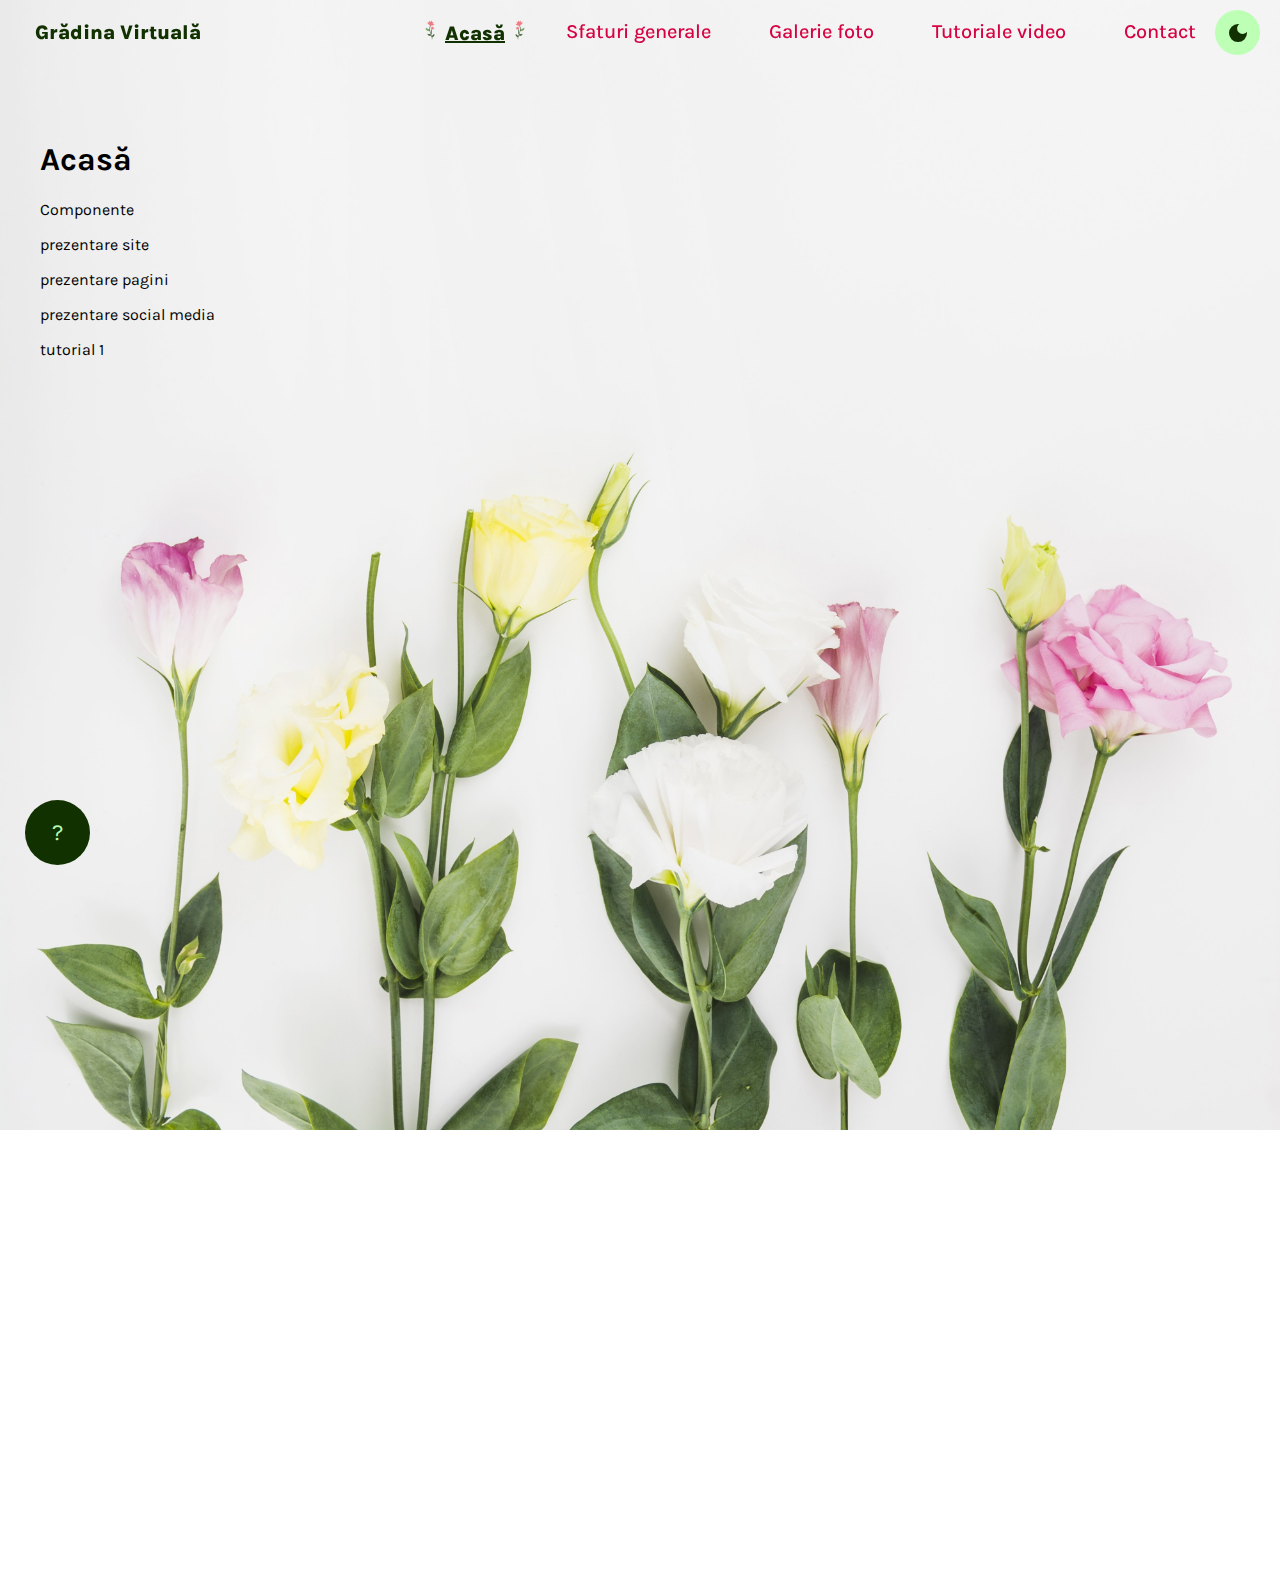
==== index.html @ 1ce75747 "rename index" ====
<!DOCTYPE html>
<html>
<head class="main">
  <meta charset="utf-8">
  <meta name="viewport" content="width=device-width, initial-scale=1.0">
  <link rel="shortcut icon" type="image/x-icon" href="https://cdn-icons-png.freepik.com/512/628/628283.png" />
  <link href="https://fonts.googleapis.com/css2?family=Karla:ital,wght@0,200..800;1,200..800&display=swap" rel="stylesheet">
  <link rel="stylesheet" href="6_style.css">
  <script type="text/javascript" src="9_darkmode.js" defer></script>
  <title>Grădina Virtuală</title>
</head>
<body>
 
<header class="header">
  <div class="navbar">
      <div class="logo">Grădina Virtuală</div>

      <ul class="links">
          <li class="link-item">
            <img src="./poze_site/navbar/floare_stanga.png" class="floare-stanga">
            <a class="active" href="index.html">Acasă</a>
            <img src="./poze_site/navbar/floare_dreapta.png" class="floare-dreapta">
          </li>
          
          <li class="link-item">
            <img src="./poze_site/navbar/frunza_stanga.png" class="frunza-stanga">
            <a href="2_sfaturi.html">Sfaturi generale</a>
            <img src="./poze_site/navbar/frunza_dreapta.png" class="frunza-dreapta">
          </li>
          <li class="link-item">
            <img src="./poze_site/navbar/frunza_stanga.png" class="frunza-stanga">
            <a href="3_galerie.html">Galerie foto</a>
            <img src="./poze_site/navbar/frunza_dreapta.png" class="frunza-dreapta">
          </li>
          <li class="link-item">
            <img src="./poze_site/navbar/frunza_stanga.png" class="frunza-stanga">
            <a href="4_tutoriale.html">Tutoriale video</a>
            <img src="./poze_site/navbar/frunza_dreapta.png" class="frunza-dreapta">
          </li>
          <li class="link-item">
            <img src="./poze_site/navbar/frunza_stanga.png" class="frunza-stanga">
            <a href="5_contact.html">Contact</a>
            <img src="./poze_site/navbar/frunza_dreapta.png" class="frunza-dreapta">
          </li>
      </ul>
      <button id="theme-switch">
        <svg xmlns="http://www.w3.org/2000/svg" height="24px" viewBox="0 -960 960 960" width="24px" fill="#123100"><path d="M480-120q-150 0-255-105T120-480q0-150 105-255t255-105q14 0 27.5 1t26.5 3q-41 29-65.5 75.5T444-660q0 90 63 153t153 63q55 0 101-24.5t75-65.5q2 13 3 26.5t1 27.5q0 150-105 255T480-120Z"/></svg>
        <svg xmlns="http://www.w3.org/2000/svg" height="24px" viewBox="0 -960 960 960" width="24px" fill="#bbffb4fa"><path d="M480-280q-83 0-141.5-58.5T280-480q0-83 58.5-141.5T480-680q83 0 141.5 58.5T680-480q0 83-58.5 141.5T480-280ZM200-440H40v-80h160v80Zm720 0H760v-80h160v80ZM440-760v-160h80v160h-80Zm0 720v-160h80v160h-80ZM256-650l-101-97 57-59 96 100-52 56Zm492 496-97-101 53-55 101 97-57 59Zm-98-550 97-101 59 57-100 96-56-52ZM154-212l101-97 55 53-97 101-59-57Z"/></svg>
      </button>

    </div>
</header>

<main class="main">



<div class="floating-button"><a href="5_contact.html">?</a></div>
<div class="content">
  <h1>Acasă</h1>
  <p>Componente</p>
  <p>prezentare site</p>
  <p>prezentare pagini</p>
  <p>prezentare social media</p>
  <p><a href="https://www.youtube.com/watch?v=MYFgtnKMDp4&list=PLpwngcHZlPac0R1SCOLMRu6FBZTTuEyF2&ab_channel=CodingNepal">tutorial 1</a></p>
  </div>



<div id="floatButton">
    <asp:Button ID="SaveButton" runat="server" 
    onclick="SaveButton_Click" Text="Save" / >
</div>

<script>
    // Add active class to the current button (highlight it)
    var header = document.getElementById("header");
    var btns = header.getElementsByClassName("link-item");
    for (var i = 0; i < btns.length; i++) {
      btns[i].addEventListener("click", function() {
      var current = document.getElementsByClassName("active");
      current[0].className = current[0].className.replace(" active", "");
      this.className += " active";
      });
    }
</script>
    
</main>

<footer>

</footer>






</body>
</html>
---- 6_style.css ----
@keyframes fade-in
{
  0%{
      opacity: 0;
  }
  100%{
      opacity: 1;
  }
}
/*GENERAL---------------------------------------------------------------------------------------------------------------*/
:root
{
  --background-color: #bbffb4fa;
  --logo-color:#123100;
  --navbar-inactive:#d50342;
  --navbar-active:#123100;
  --text-color:black;
  --background-image: url('./poze_site/fundal/fundal_light.jpg');
}

.darkmode
{
  --background-color: #131f11f8;
  --logo-color:#bbffb4fa;
  --navbar-inactive:#f87ea3;
  --navbar-active:rgb(130, 196, 136);
  --text-color:rgb(255, 255, 255);
  --background-image: url('./poze_site/fundal/fundal_dark.jpg');

}

#theme-switch
{
  height:45px;
  width:45px;
  padding: 0;
  border-radius: 50%;
  border: none;
  background-color: var( --background-color);
  display: flex;
  justify-content: center;
  align-items: center;
  position:fixed;
  top:10px;
  right:20px;
}

#theme-switch svg
{
  fill: var(--logo-color);
}
  
#theme-switch svg:last-child
{
  display: none;
}
  
.darkmode #theme-switch svg:first-child
{
  display: none;
}

.darkmode #theme-switch svg:last-child
{
  display: block;
}

body 
{
  margin:0;
  font-family: 'Karla', sans-serif;
  padding: 0;
  background-image: var(--background-image); 
  background-size: cover; 
  background-repeat: no-repeat; 
  background-attachment: fixed; 
  background-position: center; 
}

.main
{
  padding:50px;
  margin-top:50px;
  height:1500px;
  padding: 10px 20px;

}

.content
{
  padding: 10px 20px;
  border-radius: 30px;
  margin-top: 50px;
  color:var(--text-color);
}


a 
{
    color: inherit;
    text-decoration: none;
}

.floating-button
{
  position: fixed;
  bottom:0;
  left:0;
  width: 65px;
  height: 65px;
  margin: 35px 25px;
  background: var(--logo-color);
  border-radius:50%;
  color: var(  --background-color);
  line-height: 65px;
  text-align: center;
  font-size:23px;
  z-index:100;
  cursor:pointer;
}
/*------------------------------------------------------------------------------------------------------------------*/

/*NAVBAR-----------------------------------------------------------------------------------------------------------*/
.header
{
  position: sticky;
  overflow: hidden;
}

.navbar
{
  border-radius: 10px;
  position: fixed;
  width:100%;
  overflow: hidden;
  padding-top: none;
  margin-top: none;
  display: flex;
  align-items: center;

  justify-content: space-between;
  font-size: 20px;

}

.leaf-icon 
{
  height: 17px; 
  width: auto;
  margin-right: 12px;
  margin-left: 12px;
}

.frunza-stanga
{
  height: 17px; 
  width: auto;
  margin-left: 7px;
  opacity: 0;
  transform: scale(0.5);
  transition: opacity 0.3s ease, transform 0.3s ease;
}

.frunza-dreapta
{
    height: 17px; 
    width: auto;
    margin-right: 7px;
    opacity: 0;
    transform: scale(0.5);
    transition: opacity 0.3s ease, transform 0.3s ease;
}

.flori-logo
{
  height: 5px; 
  width: 5px;
  margin-left: 3px;
  scale:(0.5);
}
      
.logo
{
  font-size: 20px;
  font-weight: 1000;
  color: var(--logo-color);
  padding-left: 35px;
}

.floare-stanga
{
  height: 20px; 
  width: auto;
  margin-left: 7px;
}
    
.floare-dreapta
{
  height: 20px; 
  width: auto;
  margin-right: 7px;
}

.links
{

  font-size: 20px;
  list-style: none;
  display: flex;
  color: var(--navbar-inactive);
  padding-right: 55px;
}


.link-item
{
 
  border: none;
  outline: none;
  cursor: pointer;
  font-weight: 500;
  transition: color 2s, text-decoration 2s;
}

.link-item:hover
{
  
  color: var(--navbar-active);
  text-decoration: underline;
}


.link-item:hover  .frunza-stanga 
{
  opacity: 1;
  transform: scale(1);
}

.link-item:hover  .frunza-dreapta 
{
  opacity: 1;
  transform: scale(1);
  font-weight: 900;
}

.active 
{
  font-weight: 900;
  color: var(--navbar-active);
  text-decoration: underline;
}

/*------------------------------------------------------------------------------------------------------------------*/

/*SEARCHBAR---------------------------------------------------------------------------------------------------------*/
.searchbar
{
  margin: 50px auto 0;
  height: 30px;
  width: 75%;
  margin-left: auto;
  margin-right: auto;
  cursor: pointer;
  padding: 10px 20px;
  background: #feffff;
  border-radius: 30px;
  align-items: center;
  box-shadow: 0 10px 25px rgba(0,0,0,0.1);
  margin-top: 50px;
  margin-bottom: none;
}

.searchbar:hover input
{
  width:400px;
}

.searchbar input
{
  width:0;
  outline: none;
  border: none;
  font-weight: 500;
  transition: 0.8s;
  background: transparent;
}

.searchbar a .fas
{
  color: #1daff1;
  font-size:10px;
}

/*------------------------------------------------------------------------------------------------------------------*/


/*CONTAINERE PT CAUTARE---------------------------------------------------------------------------------------------*/
#root{
  width:100%;
  display: grid;
  grid-template-columns: repeat(5,1fr);
  grid-gap:20px;
}

.box 
{
  margin: 10px;
  display: flex;
  flex-direction: column;
  align-items: center;
  justify-content: space-between;
  border: 1px solid #333;
  border-radius: 20px;
  padding: 10px;
}

.img-box 
{
  width: 100%;
  height: 176px;
  display: flex;
  align-items: center;
  justify-content: center;
}

.images 
{
  box-shadow: var(--logo-color);
  max-height: 90%;
  max-width: 90%;
  object-fit: cover;
  object-position: center;
  border-radius: 10%;
}

.bottom 
{
  color: var(--text-color);
  margin-top: 20px;
  width: 100%;
  text-align: center;
  display: flex;
  flex-direction: column;
  align-items: center;
  justify-content: space-between;
  height: 110px;
}

h2 
{
  font-size: 20px;
  color: orangered;
}
/*-----------------------------------------------------------------------------------------------------------------*/

/*BUTOANE POP UP---------------------------------------------------------------------------------------------------*/
.button_pop_up {
  align-self: center;
  background-color: var(  --background-color);
  background-image: none;
  background-position: 0 90%;
  font-family: 'Karla', sans-serif;
  background-size: 4px 3px;
  border-radius: 15px 225px 255px 15px 15px 255px 225px 15px;
  border-style: solid;
  border-width: 2px;
  box-shadow: var(--logo-color);
  box-sizing: border-box;
  color: #41403e;
  cursor: pointer;
  display: inline-block;
  font-family: Neucha, sans-serif;
  font-size: 1rem;
  line-height: 23px;
  outline: none;
  padding: .75rem;
  text-decoration: none;
  transition: all 235ms ease-in-out;
  border-bottom-left-radius: 15px 255px;
  border-bottom-right-radius: 225px 15px;
  border-top-left-radius: 255px 15px;
  border-top-right-radius: 15px 225px;
  user-select: none;
  -webkit-user-select: none;
  touch-action: manipulation;
}

.button_pop_up:hover {
  box-shadow: var(--logo-color);
  transform: translate3d(0, 2px, 0);
}

.button_pop_up:focus {
  box-shadow: var(--logo-color);
}

.popip-container
{
  position: fixed; /* Fixează containerul în raport cu fereastra */
  top: 50%; /* Poziționează pe verticală la mijloc */
  left: 50%; /* Poziționează pe orizontală la mijloc */
  transform: translate(-50%, -50%); 

  width: 100%;
  height: 100%;
  background: seagreen;
  display: flex;
  justify-content: center;
  align-items: center;
  opacity: 0;
  pointer-events: none;
}



.popup-container.active
{
  opacity: 1;
  pointer-events: auto;
  transition: .4s ease;


}

.popup-container .popup-box
{
  width: 500px;
  background: white;
  border-radius: 0 0 10px rgba(0,0,0,.1);
  padding: 30px;
  transform: scale(0);
  max-width: 90%; /* Adaptează dimensiunea pentru ecrane mici */
  box-shadow: 0px 4px 6px rgba(0, 0, 0, 0.2); /* Umbră pentru efect */
  transform: scale(0); /* Inițial, este invizibil */
  transition: transform 0.4s ease, opacity 0.4s ease; /* Animație pentru apariție */
}

.popup-container.active .popup-box
{
  transform: scale(1);
  transition: .4s ease;
  transition-delay: .25s;
}
.popup-box h1
{
  color: #333;
  line-height: 1;
  padding: 30px;
}

p.popup-box p
{
  color: #333;
  margin: 12px 0 20px;
}

.popup-box .close-btn
{
  align-self: center;
  background-color: var(  --background-color);
  background-image: none;
  background-position: 0 90%;
  font-family: 'Karla', sans-serif;
  background-size: 4px 3px;
  border-radius: 15px 225px 255px 15px 15px 255px 225px 15px;
  border-style: solid;
  border-width: 2px;
  box-shadow: var(--logo-color);
  box-sizing: border-box;
  color: #41403e;
  cursor: pointer;
  display: inline-block;
  font-family: Neucha, sans-serif;
  font-size: 1rem;
  line-height: 23px;
  outline: none;
  padding: .75rem;
  text-decoration: none;
  transition: all 235ms ease-in-out;
  border-bottom-left-radius: 15px 255px;
  border-bottom-right-radius: 225px 15px;
  border-top-left-radius: 255px 15px;
  border-top-right-radius: 15px 225px;
  user-select: none;
  -webkit-user-select: none;
  touch-action: manipulation;
}
/*-----------------------------------------------------------------------------------------------------------------*/







/*FORMULAR COTACT--------------------------------------------------------------------------------------------------------*/
.completare_formular {
  display: flex;
  flex-direction: column;
  align-items: center;
  justify-content: center;
  box-sizing: border-box;
  width: 420px;
  margin: 0 auto;
  border-radius: 10px;
  padding: 30px 40px;
  background: transparent;
  border: 2px solid var(--text-color);
  backdrop-filter: blur(20px);
  margin: 100px auto;
}

.completare_formular h1 {
  font-size: 36px;
  text-align: center;
  color: var(--text-color);
}

.completare_formular .input-box {
  display: flex;
  align-items: center;
  height: 50px;
  width: 100%;
  margin: 30px 0;
  position: relative;
}


.input-box input {

  flex: 1; 
 width: 100%;
 height: 100%;
 background: transparent;
 border: none;
 outline: none;
 border: 2px solid var(--text-color);
 border-radius: 40px;
font-size: 16px;
color: var(--text-color);
padding: 20px 45px 20px 20px;
 
}

.input-box input::placeholder{
  color:var(--text-color);
}

.input-box i {
  position:absolute;
right: 20px;
  color: var(--text-color); 
  top: 50%;
  transform: translateY(-50%);
  font-size: 20px;

}

.completare_formular .btn
{
  width: 100%;
  height: 45px;
  background: var(--logo-color);
  border: none;
  border-radius: 40px;
  box-shadow: 0 0 10px rgba(0,0,0,0.1);
  cursor: pointer;
  font-size: 16px;
  color:var(--background-color);
  font-weight: 600;
}
/*------------------------------------------------------------------------------------------------------------------*/


/*CARUSEL IMAGINI---------------------------------------------------------------------------------------------------*/
.container_imagini{
  width: 100%;
  height: 90vh;
  display: flex;
  flex-direction: row;
  align-items: center;
  overflow: hidden;
}

.imgContainer{
  width: 100%;
  height: 600px;
  position: absolute;
  left: 0;
  display: flex;
  justify-content: center;
  align-items: center;
  transition: 1s;
}

.slide_div{
  display: flex;
  align-items: center;
  justify-content: center;
  margin: 0 30px 0 30px;
}

img{
  position: relative;
  height: 240px;
  width:  370px;
  transition: 0.7s;
  border-radius: 20px;
}

.button{
  position: absolute;
  height: 240px;
  width:  370px;
  transition: 0.7s;
  border-radius: 20px;
}


#slider1:target ~ .imgContainer #img1,
#slider1:target ~ .imgContainer #button1{
  height: 350px;
  width:  546px;
  background-color: transparent;
}

#slider2:target ~ .imgContainer #img2,
#slider2:target ~ .imgContainer #button2{
  height: 350px;
  width:  546px;
  background-color: transparent;
}

#slider3:target ~ .imgContainer #img3,
#slider3:target ~ .imgContainer #button3{
  height: 350px;
  width:  546px;
  background-color: transparent;
}

#slider4:target ~ .imgContainer #img4,
#slider4:target ~ .imgContainer #button4{
  height: 350px;
  width:  546px;
  background-color: transparent;
}

#slider5:target ~ .imgContainer #img5,
#slider5:target ~ .imgContainer #button5{
  height: 350px;
  width:  546px;
  background-color: transparent;
}

#slider6:target ~ .imgContainer #img6,
#slider6:target ~ .imgContainer #button6{
  height: 350px;
  width:  546px;
  background-color: transparent;
}

#slider7:target ~ .imgContainer #img7,
#slider7:target ~ .imgContainer #button7{
  height: 350px;
  width:  546px;
  background-color: transparent;
}


#slider1:target ~ .imgContainer{
  left: 60%;
}
#slider2:target ~ .imgContainer{
  left: 40%;
}
#slider3:target ~ .imgContainer{
  left: 20%;
}
#slider4:target ~ .imgContainer{
  left: 0%;
}
#slider5:target ~ .imgContainer{
  left: -20%;
}
#slider6:target ~ .imgContainer{
  left: -40%;
}
#slider7:target ~ .imgContainer{
  left: -60%;
}
/*------------------------------------------------------------------------------------------------------------------*/


.to-top {
  background: white;
  position: fixed;
  bottom: 16px;
  right:32px;
  width:50px;
  height:50px;
  border-radius: 50%;
  display: flex;
  align-items: center;
  justify-content: center;
  font-size:32px;
  color:#1f1f1f;
  text-decoration: none;
  opacity:0;
  pointer-events: none;
  transition: all .4s;
}

.to-top.active {
  bottom:32px;
  pointer-events: auto;
  opacity:1;
}


/*------------------------------------------------------------------------------------------------------------------*/

.show-popup
{


}
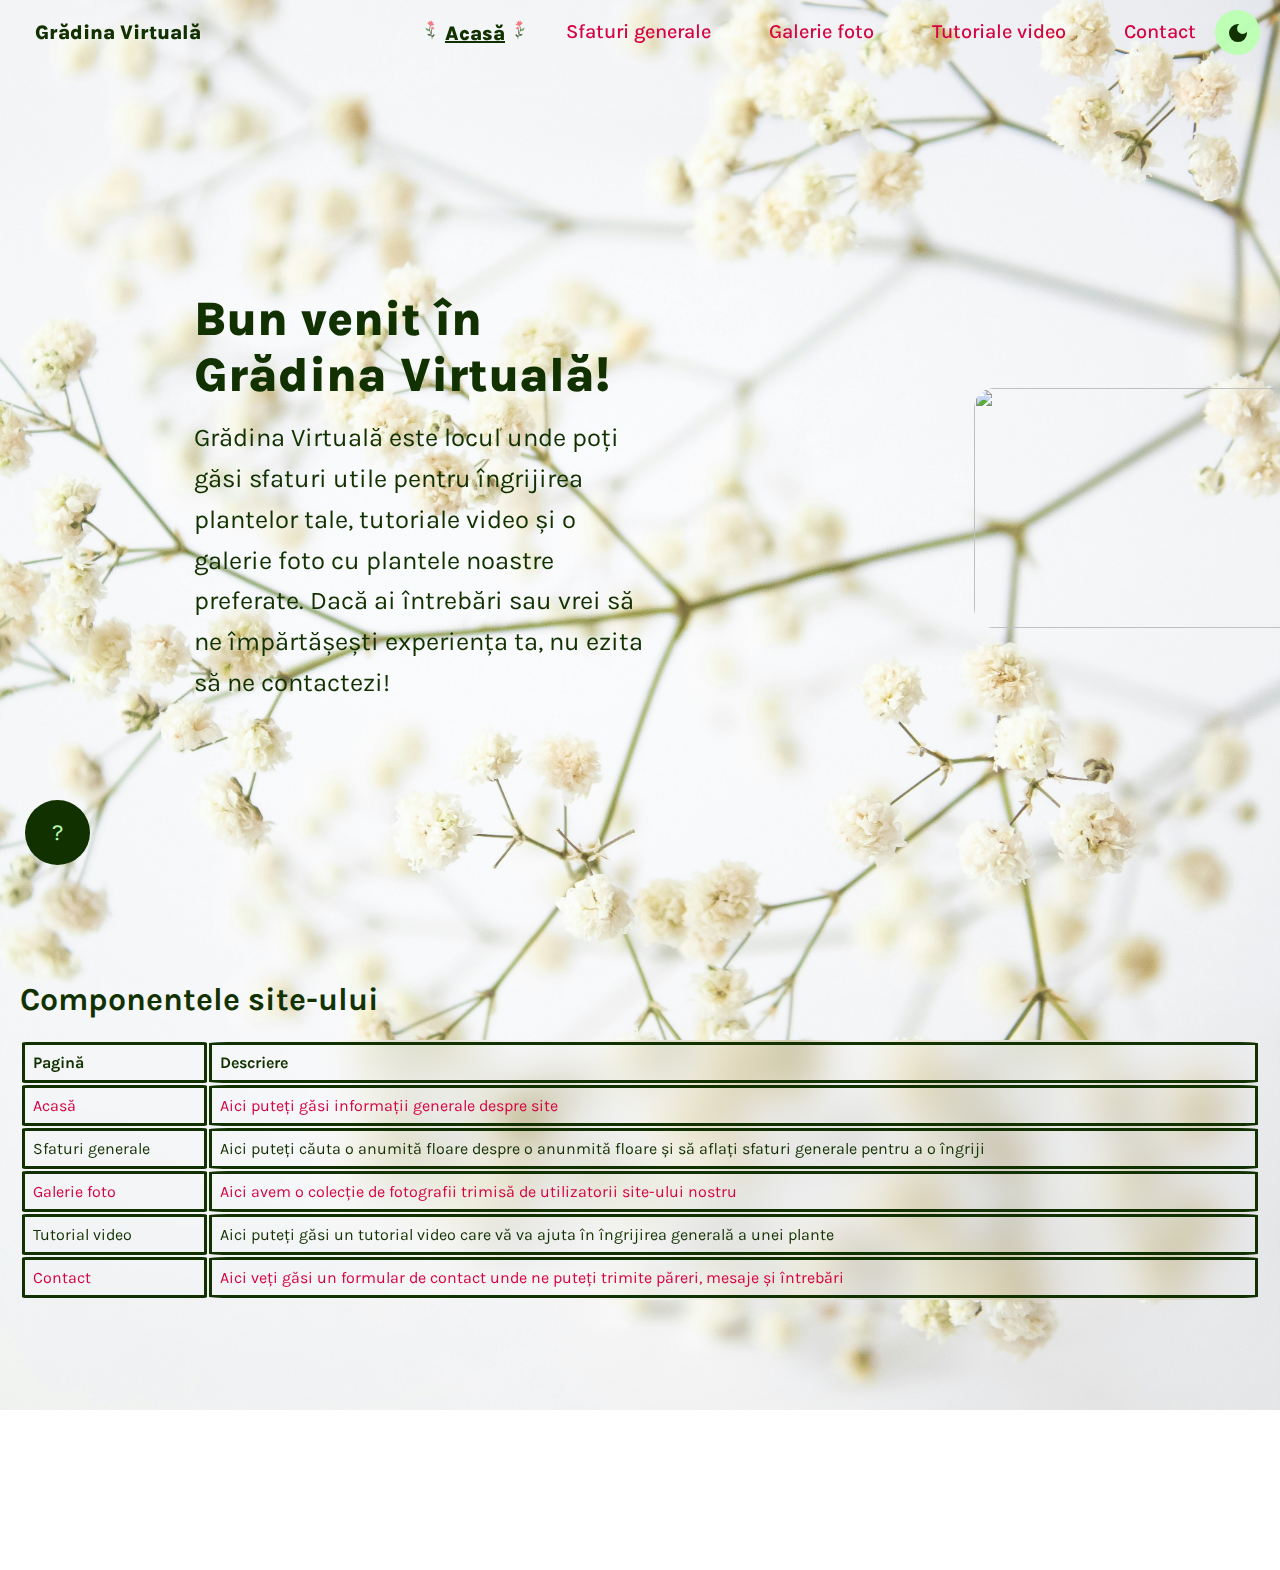
==== commit 5e65fb28: "28 nov" ====
--- a/index.html
+++ b/index.html
@@ -1,13 +1,25 @@
 <!DOCTYPE html>
 <html>
 <head class="main">
+   <!-- Google tag (gtag.js) -->
+   <script async src="https://www.googletagmanager.com/gtag/js?id=G-GM6H5P3G4J"></script>
+   <script>
+     window.dataLayer = window.dataLayer || [];
+     function gtag(){dataLayer.push(arguments);}
+     gtag('js', new Date());
+   
+     gtag('config', 'G-GM6H5P3G4J');
+   </script>
   <meta charset="utf-8">
   <meta name="viewport" content="width=device-width, initial-scale=1.0">
   <link rel="shortcut icon" type="image/x-icon" href="https://cdn-icons-png.freepik.com/512/628/628283.png" />
+  <link href="https://cdnjs.cloudflare.com/ajax/libs/font-awesome/6.5.0/css/all.min.css" rel="stylesheet">
+
   <link href="https://fonts.googleapis.com/css2?family=Karla:ital,wght@0,200..800;1,200..800&display=swap" rel="stylesheet">
   <link rel="stylesheet" href="6_style.css">
   <script type="text/javascript" src="9_darkmode.js" defer></script>
   <title>Grădina Virtuală</title>
+
 </head>
 <body>
  
@@ -54,18 +66,43 @@
 <main class="main">
 
 
+<section class="welcome">
+  <div class = "welcome-text">
+    <h1>Bun venit în Grădina Virtuală!</h1>
+    <p>Grădina Virtuală este locul unde poți găsi sfaturi utile pentru îngrijirea plantelor tale, tutoriale video și o galerie foto cu plantele noastre preferate. Dacă ai întrebări sau vrei să ne împărtășești experiența ta, nu ezita să ne contactezi!</p>
+  </div>
+  <div class="welcome-image">
+    <img src="./poze_site/homepage/welcome2.jpg">
+  </div>
+</section>
 
-<div class="floating-button"><a href="5_contact.html">?</a></div>
-<div class="content">
-  <h1>Acasă</h1>
-  <p>Componente</p>
-  <p>prezentare site</p>
-  <p>prezentare pagini</p>
-  <p>prezentare social media</p>
-  <p><a href="https://www.youtube.com/watch?v=MYFgtnKMDp4&list=PLpwngcHZlPac0R1SCOLMRu6FBZTTuEyF2&ab_channel=CodingNepal">tutorial 1</a></p>
-  </div>
-
-
+<h1> Componentele site-ului</h1>
+<table>
+  <tr>
+    <th>Pagină</th>
+    <th>Descriere</th>
+  </tr>
+  <tr>
+    <td>Acasă</td>
+    <td>Aici puteți găsi informații generale despre site</td>
+  </tr>
+  <tr>
+    <td>Sfaturi generale</td>
+    <td>Aici puteți căuta o anumită floare despre o anunmită floare și să aflați sfaturi generale pentru a o îngriji</td>
+  </tr>
+  <tr>
+    <td>Galerie foto</td>
+    <td>Aici avem o colecție de fotografii trimisă de utilizatorii site-ului nostru</td>
+  </tr>
+  <tr>
+    <td>Tutorial video</td>
+    <td>Aici puteți găsi un tutorial video care vă va ajuta în îngrijirea generală a unei plante</td>
+  </tr>
+  <tr>
+    <td>Contact</td>
+    <td>Aici veți găsi un formular de contact unde ne puteți trimite păreri, mesaje și întrebări</td>
+  </tr>
+</table>
 
 <div id="floatButton">
     <asp:Button ID="SaveButton" runat="server" 
@@ -84,7 +121,9 @@
       });
     }
 </script>
-    
+<a href="#" class="to-top"><i class="fa-solid fa-arrow-up-from-bracket"></i></a>
+<div class="floating-button"><a href="5_contact.html">?</a></div>
+<script src="11_up.js"></script>
 </main>
 
 <footer>
--- a/6_style.css
+++ b/6_style.css
@@ -14,7 +14,7 @@
   --logo-color:#123100;
   --navbar-inactive:#d50342;
   --navbar-active:#123100;
-  --text-color:black;
+  --text-color:#123100;
   --background-image: url('./poze_site/fundal/fundal_light.jpg');
 }
 
@@ -23,8 +23,8 @@
   --background-color: #131f11f8;
   --logo-color:#bbffb4fa;
   --navbar-inactive:#f87ea3;
-  --navbar-active:rgb(130, 196, 136);
-  --text-color:rgb(255, 255, 255);
+  --navbar-active:#bbffb4fa;
+  --text-color:#deeedcfa;
   --background-image: url('./poze_site/fundal/fundal_dark.jpg');
 
 }
@@ -101,6 +101,24 @@
     text-decoration: none;
 }
 
+
+h1
+{
+ 
+  color:var(--text-color);
+}
+
+
+video {
+  display: block;
+  margin: auto;
+}
+
+
+p
+{
+  color:var(--text-color);
+}
 .floating-button
 {
   position: fixed;
@@ -257,7 +275,7 @@
 {
   margin: 50px auto 0;
   height: 30px;
-  width: 75%;
+  width: 50%;
   margin-left: auto;
   margin-right: auto;
   cursor: pointer;
@@ -298,7 +316,7 @@
 #root{
   width:100%;
   display: grid;
-  grid-template-columns: repeat(5,1fr);
+  grid-template-columns: repeat(3,1fr);
   grid-gap:20px;
 }
 
@@ -355,6 +373,106 @@
 
 /*BUTOANE POP UP---------------------------------------------------------------------------------------------------*/
 .button_pop_up {
+  align-self: center;
+  background-color: var(  --background-color);
+  background-image: none;
+  background-position: 0 90%;
+  font-family: 'Karla', sans-serif;
+  background-size: 4px 3px;
+  border-radius: 15px 225px 255px 15px 15px 255px 225px 15px;
+  border-style: solid;
+  border-width: 2px;
+  border-color: var(--logo-color);
+  box-sizing: border-box;
+  color: var(--text-color);
+  cursor: pointer;
+  display: inline-block;
+  font-size: 1rem;
+  line-height: 23px;
+  outline: none;
+  padding: .75rem;
+  text-decoration: none;
+  transition: all 235ms ease-in-out;
+  border-bottom-left-radius: 15px 255px;
+  border-bottom-right-radius: 225px 15px;
+  border-top-left-radius: 255px 15px;
+  border-top-right-radius: 15px 225px;
+  user-select: none;
+  -webkit-user-select: none;
+  touch-action: manipulation;
+}
+
+.button_pop_up:hover {
+  box-shadow: var(--logo-color);
+  transform: translate3d(0, 2px, 0);
+}
+
+.button_pop_up:focus {
+  box-shadow: var(--logo-color);
+}
+
+.popip-container
+{
+  position: fixed; /* Fixează containerul în raport cu fereastra */
+  top: 50%; /* Poziționează pe verticală la mijloc */
+  left: 50%; /* Poziționează pe orizontală la mijloc */
+  transform: translate(-50%, -50%); 
+
+  width: 100%;
+  height: 100%;
+  background: seagreen;
+  display: flex;
+  justify-content: center;
+  align-items: center;
+  opacity: 0;
+  pointer-events: none;
+}
+
+
+
+.popup-container.active
+{
+  opacity: 1;
+  pointer-events: auto;
+  transition: .4s ease;
+
+
+}
+
+.popup-container .popup-box
+{
+  width: 500px;
+  background: white;
+  border-radius: 0 0 10px rgba(0,0,0,.1);
+  padding: 30px;
+  transform: scale(0);
+  max-width: 90%; /* Adaptează dimensiunea pentru ecrane mici */
+  box-shadow: 0px 4px 6px rgba(0, 0, 0, 0.2); /* Umbră pentru efect */
+  transform: scale(0); /* Inițial, este invizibil */
+  transition: transform 0.4s ease, opacity 0.4s ease; /* Animație pentru apariție */
+}
+
+.popup-container.active .popup-box
+{
+  transform: scale(1);
+  transition: .4s ease;
+  transition-delay: .25s;
+}
+.popup-box h1
+{
+  color: #333;
+  line-height: 1;
+  padding: 30px;
+}
+
+p.popup-box p
+{
+  color: #333;
+  margin: 12px 0 20px;
+}
+
+.popup-box .close-btn
+{
   align-self: center;
   background-color: var(  --background-color);
   background-image: none;
@@ -384,107 +502,6 @@
   -webkit-user-select: none;
   touch-action: manipulation;
 }
-
-.button_pop_up:hover {
-  box-shadow: var(--logo-color);
-  transform: translate3d(0, 2px, 0);
-}
-
-.button_pop_up:focus {
-  box-shadow: var(--logo-color);
-}
-
-.popip-container
-{
-  position: fixed; /* Fixează containerul în raport cu fereastra */
-  top: 50%; /* Poziționează pe verticală la mijloc */
-  left: 50%; /* Poziționează pe orizontală la mijloc */
-  transform: translate(-50%, -50%); 
-
-  width: 100%;
-  height: 100%;
-  background: seagreen;
-  display: flex;
-  justify-content: center;
-  align-items: center;
-  opacity: 0;
-  pointer-events: none;
-}
-
-
-
-.popup-container.active
-{
-  opacity: 1;
-  pointer-events: auto;
-  transition: .4s ease;
-
-
-}
-
-.popup-container .popup-box
-{
-  width: 500px;
-  background: white;
-  border-radius: 0 0 10px rgba(0,0,0,.1);
-  padding: 30px;
-  transform: scale(0);
-  max-width: 90%; /* Adaptează dimensiunea pentru ecrane mici */
-  box-shadow: 0px 4px 6px rgba(0, 0, 0, 0.2); /* Umbră pentru efect */
-  transform: scale(0); /* Inițial, este invizibil */
-  transition: transform 0.4s ease, opacity 0.4s ease; /* Animație pentru apariție */
-}
-
-.popup-container.active .popup-box
-{
-  transform: scale(1);
-  transition: .4s ease;
-  transition-delay: .25s;
-}
-.popup-box h1
-{
-  color: #333;
-  line-height: 1;
-  padding: 30px;
-}
-
-p.popup-box p
-{
-  color: #333;
-  margin: 12px 0 20px;
-}
-
-.popup-box .close-btn
-{
-  align-self: center;
-  background-color: var(  --background-color);
-  background-image: none;
-  background-position: 0 90%;
-  font-family: 'Karla', sans-serif;
-  background-size: 4px 3px;
-  border-radius: 15px 225px 255px 15px 15px 255px 225px 15px;
-  border-style: solid;
-  border-width: 2px;
-  box-shadow: var(--logo-color);
-  box-sizing: border-box;
-  color: #41403e;
-  cursor: pointer;
-  display: inline-block;
-  font-family: Neucha, sans-serif;
-  font-size: 1rem;
-  line-height: 23px;
-  outline: none;
-  padding: .75rem;
-  text-decoration: none;
-  transition: all 235ms ease-in-out;
-  border-bottom-left-radius: 15px 255px;
-  border-bottom-right-radius: 225px 15px;
-  border-top-left-radius: 255px 15px;
-  border-top-right-radius: 15px 225px;
-  user-select: none;
-  -webkit-user-select: none;
-  touch-action: manipulation;
-}
 /*-----------------------------------------------------------------------------------------------------------------*/
 
 
@@ -516,7 +533,7 @@
   color: var(--text-color);
 }
 
-.completare_formular .input-box {
+.completare_formular .inputbox {
   display: flex;
   align-items: center;
   height: 50px;
@@ -526,7 +543,7 @@
 }
 
 
-.input-box input {
+.inputbox input {
 
   flex: 1; 
  width: 100%;
@@ -542,11 +559,11 @@
  
 }
 
-.input-box input::placeholder{
+.inputbox input::placeholder{
   color:var(--text-color);
 }
 
-.input-box i {
+.inputbox i {
   position:absolute;
 right: 20px;
   color: var(--text-color); 
@@ -692,26 +709,35 @@
 
 
 .to-top {
-  background: white;
-  position: fixed;
-  bottom: 16px;
-  right:32px;
-  width:50px;
-  height:50px;
-  border-radius: 50%;
+  bottom: 0;
+  right:0;
   display: flex;
   align-items: center;
   justify-content: center;
-  font-size:32px;
-  color:#1f1f1f;
-  text-decoration: none;
   opacity:0;
   pointer-events: none;
   transition: all .4s;
+
+
+  position: fixed;
+
+  width: 65px;
+  height: 65px;
+
+  margin: 35px 25px;
+
+  background: var(--logo-color);
+
+  border-radius:50%;
+  color: var(  --background-color);
+
+  font-size:23px;
+
+  
 }
 
 .to-top.active {
-  bottom:32px;
+ 
   pointer-events: auto;
   opacity:1;
 }
@@ -719,8 +745,213 @@
 
 /*------------------------------------------------------------------------------------------------------------------*/
 
-.show-popup
-{
-
-
-}+section
+{
+  padding: 0 14%;
+}
+
+.welcome
+{
+  position: relative;
+  width: 100%;
+  height: 100vh;
+  display: grid; /* Enables grid layout */
+  grid-template-columns: 1fr 1fr; /* Two equal columns */
+  align-items: center;
+  gap: 20rem;
+ 
+  flex-direction: row; /* Arrange items in a row */
+  align-items: center; /* Align items vertically */
+  justify-content: space-between; /* Add spacing between text and image */
+}
+
+.welcome-image
+{
+  flex: 1; /* Allow the image to grow as needed */
+  height: auto;
+  object-fit: cover; /* Ensures the image fills its container neatly */
+  max-width: 100%; /* Prevents oversizing */
+}
+
+.welcome-text h1
+{
+  font-size: 3rem;
+  font-weight: 900;
+  margin: 15px 0;
+  color:var(--text-color);
+}
+
+.welcome-text p
+{
+  width:100%;
+  max-width: 620px;
+  font-size: 1.6rem;
+  font-weight: 400;
+  line-height: 1.6;
+  margin: 15px 0;
+  color:var(--text-color);
+  margin-bottom: 40px;
+}
+.completare_formular {
+  display: flex;
+  flex-direction: column;
+  align-items: center;
+  justify-content: center;
+  box-sizing: border-box;
+  width: 420px;
+  margin: 0 auto;
+  border-radius: 10px;
+  padding: 30px 40px;
+  background: transparent;
+  border: 2px solid var(--text-color);
+  backdrop-filter: blur(20px);
+  margin: 100px auto;
+}
+
+.completare_formular h1 {
+  font-size: 36px;
+  text-align: center;
+  color: var(--text-color);
+}
+
+.completare_formular .input-box {
+  display: flex;
+  align-items: center;
+  height: 50px;
+  width: 100%;
+  margin: 30px 0;
+  position: relative;
+}
+
+.input-box input {
+
+  flex: 1; 
+ width: 100%;
+ height: 100%;
+ background: transparent;
+ border: none;
+ outline: none;
+ border: 2px solid var(--text-color);
+ border-radius: 40px;
+font-size: 16px;
+color: var(--text-color);
+padding: 20px 45px 20px 20px;
+ 
+}
+
+.input-box input::placeholder{
+  color:var(--text-color);
+}
+
+.input-box i {
+  position:absolute;
+right: 20px;
+  color: var(--text-color); 
+  top: 50%;
+  transform: translateY(-50%);
+  font-size: 20px;
+
+}
+
+.completare_formular .btn
+{
+  width: 100%;
+  height: 45px;
+  background: var(--logo-color);
+  border: none;
+  border-radius: 40px;
+  box-shadow: 0 0 10px rgba(0,0,0,0.1);
+  cursor: pointer;
+  font-size: 16px;
+  color:var(--background-color);
+  font-weight: 600;
+}
+
+
+.completare_formular.success input {
+	border-color: #2ecc71;
+  flex: 1; 
+  width: 100%;
+  height: 100%;
+  background: transparent;
+  border: none;
+  outline: none;
+  border: 2px solid var(--text-color);
+  border-radius: 40px;
+ font-size: 16px;
+ color: var(--text-color);
+ padding: 20px 45px 20px 20px;
+}
+
+.completare_formular.error input {
+	border-color: #e74c3c;
+  flex: 1; 
+  width: 100%;
+  height: 100%;
+  background: transparent;
+  border: none;
+  outline: none;
+  border: 2px solid var(--text-color);
+  border-radius: 40px;
+ font-size: 16px;
+ color: var(--text-color);
+ padding: 20px 45px 20px 20px;
+}
+
+
+.completare_formular small {
+	color: #e74c3c;
+	position: absolute;
+	bottom: 0;
+	left: 0;
+	visibility: hidden;
+  flex: 1; 
+  width: 100%;
+  height: 100%;
+  background: transparent;
+  border: none;
+  outline: none;
+  border: 2px solid var(--text-color);
+  border-radius: 40px;
+ font-size: 16px;
+ color: var(--text-color);
+ padding: 20px 45px 20px 20px;
+}
+
+.completare_formular.error small {
+	visibility: visible;
+  flex: 1; 
+  width: 100%;
+  height: 100%;
+  background: transparent;
+  border: none;
+  outline: none;
+  border: 2px solid var(--text-color);
+  border-radius: 40px;
+ font-size: 16px;
+ color: var(--text-color);
+ padding: 20px 45px 20px 20px;
+}
+
+
+table {
+  border-collapse: separate;
+  width: 100%;
+  color: var(--text-color);
+  backdrop-filter: blur(20px);
+  
+ 
+}
+
+td, th {
+  border: 3px solid var(--text-color);
+  text-align: left;
+  padding: 8px;
+  border-radius: 3%;
+}
+
+tr:nth-child(even) {
+ color: var(--navbar-inactive);
+
+}
+
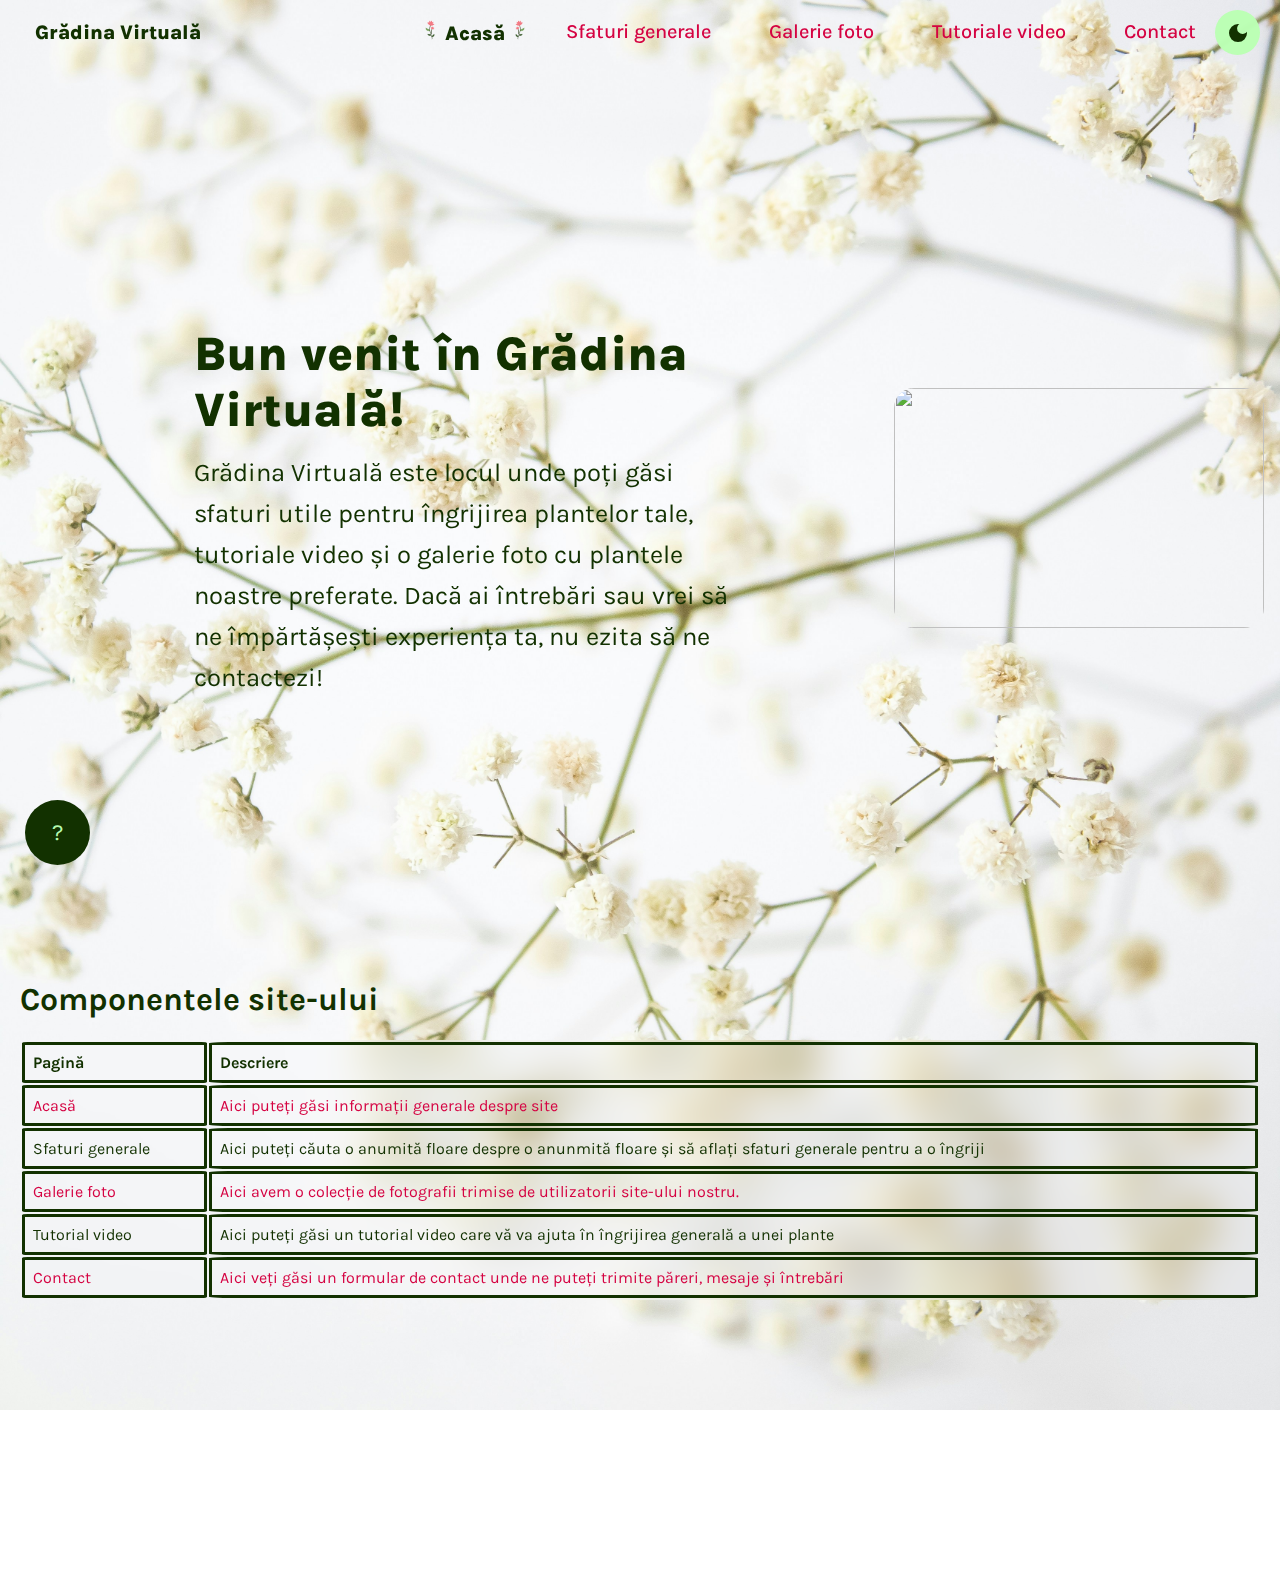
==== commit b492f773: "fix contact form and popup" ====
--- a/index.html
+++ b/index.html
@@ -11,6 +11,7 @@
      gtag('config', 'G-GM6H5P3G4J');
    </script>
   <meta charset="utf-8">
+   <!-- responsive -->
   <meta name="viewport" content="width=device-width, initial-scale=1.0">
   <link rel="shortcut icon" type="image/x-icon" href="https://cdn-icons-png.freepik.com/512/628/628283.png" />
   <link href="https://cdnjs.cloudflare.com/ajax/libs/font-awesome/6.5.0/css/all.min.css" rel="stylesheet">
@@ -92,7 +93,7 @@
   </tr>
   <tr>
     <td>Galerie foto</td>
-    <td>Aici avem o colecție de fotografii trimisă de utilizatorii site-ului nostru</td>
+    <td>Aici avem o colecție de fotografii trimise de utilizatorii site-ului nostru.</td>
   </tr>
   <tr>
     <td>Tutorial video</td>
@@ -130,10 +131,5 @@
 
 </footer>
 
-
-
-
-
-
 </body>
 </html>--- a/6_style.css
+++ b/6_style.css
@@ -16,6 +16,8 @@
   --navbar-active:#123100;
   --text-color:#123100;
   --background-image: url('./poze_site/fundal/fundal_light.jpg');
+  --popup-background: #f2ecd2;
+  --close-btn: #a3ab7e;
 }
 
 .darkmode
@@ -26,6 +28,8 @@
   --navbar-active:#bbffb4fa;
   --text-color:#deeedcfa;
   --background-image: url('./poze_site/fundal/fundal_dark.jpg');
+  --popup-background: #072b27;
+  --close-btn: #145247;
 
 }
 
@@ -95,6 +99,7 @@
 }
 
 
+
 a 
 {
     color: inherit;
@@ -118,6 +123,11 @@
 p
 {
   color:var(--text-color);
+  font-size: 1.2rem;
+  font-weight: 400;
+  line-height: 1.6;
+  margin: 15px 0;
+  margin-bottom: 10px;
 }
 .floating-button
 {
@@ -265,7 +275,6 @@
 {
   font-weight: 900;
   color: var(--navbar-active);
-  text-decoration: underline;
 }
 
 /*------------------------------------------------------------------------------------------------------------------*/
@@ -318,6 +327,7 @@
   display: grid;
   grid-template-columns: repeat(3,1fr);
   grid-gap:20px;
+  
 }
 
 .box 
@@ -330,6 +340,7 @@
   border: 1px solid #333;
   border-radius: 20px;
   padding: 10px;
+
 }
 
 .img-box 
@@ -339,6 +350,7 @@
   display: flex;
   align-items: center;
   justify-content: center;
+
 }
 
 .images 
@@ -349,6 +361,7 @@
   object-fit: cover;
   object-position: center;
   border-radius: 10%;
+ 
 }
 
 .bottom 
@@ -364,18 +377,13 @@
   height: 110px;
 }
 
-h2 
-{
-  font-size: 20px;
-  color: orangered;
-}
+
 /*-----------------------------------------------------------------------------------------------------------------*/
 
 /*BUTOANE POP UP---------------------------------------------------------------------------------------------------*/
 .button_pop_up {
   align-self: center;
   background-color: var(  --background-color);
-  background-image: none;
   background-position: 0 90%;
   font-family: 'Karla', sans-serif;
   background-size: 4px 3px;
@@ -411,21 +419,20 @@
   box-shadow: var(--logo-color);
 }
 
-.popip-container
-{
-  position: fixed; /* Fixează containerul în raport cu fereastra */
-  top: 50%; /* Poziționează pe verticală la mijloc */
-  left: 50%; /* Poziționează pe orizontală la mijloc */
+.popup-container
+{
+  position: fixed; 
+  top: 50%; 
+  left: 50%; 
   transform: translate(-50%, -50%); 
-
   width: 100%;
-  height: 100%;
-  background: seagreen;
+  height: 70%;
   display: flex;
   justify-content: center;
   align-items: center;
   opacity: 0;
   pointer-events: none;
+  z-index: 10;
 }
 
 
@@ -435,21 +442,20 @@
   opacity: 1;
   pointer-events: auto;
   transition: .4s ease;
-
-
 }
 
 .popup-container .popup-box
 {
   width: 500px;
-  background: white;
+  background: var(--popup-background);
   border-radius: 0 0 10px rgba(0,0,0,.1);
-  padding: 30px;
+  padding: 10px;
   transform: scale(0);
-  max-width: 90%; /* Adaptează dimensiunea pentru ecrane mici */
+  max-width: 70%; /* Adaptează dimensiunea pentru ecrane mici */
   box-shadow: 0px 4px 6px rgba(0, 0, 0, 0.2); /* Umbră pentru efect */
   transform: scale(0); /* Inițial, este invizibil */
   transition: transform 0.4s ease, opacity 0.4s ease; /* Animație pentru apariție */
+  z-index: 11; /* Ensures the box itself is above the container */
 }
 
 .popup-container.active .popup-box
@@ -460,34 +466,34 @@
 }
 .popup-box h1
 {
-  color: #333;
+  color: var(--text-color);
   line-height: 1;
-  padding: 30px;
+  padding: 10px;
+
 }
 
 p.popup-box p
 {
-  color: #333;
+  color: var(--text-color);
   margin: 12px 0 20px;
+  
 }
 
 .popup-box .close-btn
 {
   align-self: center;
-  background-color: var(  --background-color);
-  background-image: none;
+  background-color: var(--close-btn);
   background-position: 0 90%;
   font-family: 'Karla', sans-serif;
   background-size: 4px 3px;
   border-radius: 15px 225px 255px 15px 15px 255px 225px 15px;
   border-style: solid;
   border-width: 2px;
-  box-shadow: var(--logo-color);
+  border-color: var(--logo-color);
   box-sizing: border-box;
-  color: #41403e;
+  color: var(--text-color);
   cursor: pointer;
   display: inline-block;
-  font-family: Neucha, sans-serif;
   font-size: 1rem;
   line-height: 23px;
   outline: none;
@@ -502,6 +508,7 @@
   -webkit-user-select: none;
   touch-action: manipulation;
 }
+
 /*-----------------------------------------------------------------------------------------------------------------*/
 
 
@@ -511,81 +518,7 @@
 
 
 /*FORMULAR COTACT--------------------------------------------------------------------------------------------------------*/
-.completare_formular {
-  display: flex;
-  flex-direction: column;
-  align-items: center;
-  justify-content: center;
-  box-sizing: border-box;
-  width: 420px;
-  margin: 0 auto;
-  border-radius: 10px;
-  padding: 30px 40px;
-  background: transparent;
-  border: 2px solid var(--text-color);
-  backdrop-filter: blur(20px);
-  margin: 100px auto;
-}
-
-.completare_formular h1 {
-  font-size: 36px;
-  text-align: center;
-  color: var(--text-color);
-}
-
-.completare_formular .inputbox {
-  display: flex;
-  align-items: center;
-  height: 50px;
-  width: 100%;
-  margin: 30px 0;
-  position: relative;
-}
-
-
-.inputbox input {
-
-  flex: 1; 
- width: 100%;
- height: 100%;
- background: transparent;
- border: none;
- outline: none;
- border: 2px solid var(--text-color);
- border-radius: 40px;
-font-size: 16px;
-color: var(--text-color);
-padding: 20px 45px 20px 20px;
- 
-}
-
-.inputbox input::placeholder{
-  color:var(--text-color);
-}
-
-.inputbox i {
-  position:absolute;
-right: 20px;
-  color: var(--text-color); 
-  top: 50%;
-  transform: translateY(-50%);
-  font-size: 20px;
-
-}
-
-.completare_formular .btn
-{
-  width: 100%;
-  height: 45px;
-  background: var(--logo-color);
-  border: none;
-  border-radius: 40px;
-  box-shadow: 0 0 10px rgba(0,0,0,0.1);
-  cursor: pointer;
-  font-size: 16px;
-  color:var(--background-color);
-  font-weight: 600;
-}
+
 /*------------------------------------------------------------------------------------------------------------------*/
 
 
@@ -601,7 +534,7 @@
 
 .imgContainer{
   width: 100%;
-  height: 600px;
+  height: 500px;
   position: absolute;
   left: 0;
   display: flex;
@@ -743,7 +676,7 @@
 }
 
 
-/*------------------------------------------------------------------------------------------------------------------*/
+/*---------------------------------------------------------------------------------------------------------------------------------------------------------*/
 
 section
 {
@@ -755,22 +688,21 @@
   position: relative;
   width: 100%;
   height: 100vh;
-  display: grid; /* Enables grid layout */
-  grid-template-columns: 1fr 1fr; /* Two equal columns */
-  align-items: center;
-  gap: 20rem;
- 
-  flex-direction: row; /* Arrange items in a row */
-  align-items: center; /* Align items vertically */
-  justify-content: space-between; /* Add spacing between text and image */
+  display: grid; 
+  grid-template-columns: 1fr 1fr; 
+  align-items: center;
+  gap: 10rem;
+  flex-direction: row; 
+  align-items: center; 
+  justify-content: space-between; 
 }
 
 .welcome-image
 {
-  flex: 1; /* Allow the image to grow as needed */
+  flex: 1; 
   height: auto;
-  object-fit: cover; /* Ensures the image fills its container neatly */
-  max-width: 100%; /* Prevents oversizing */
+  object-fit: cover; 
+  max-width: 100%; 
 }
 
 .welcome-text h1
@@ -790,8 +722,11 @@
   line-height: 1.6;
   margin: 15px 0;
   color:var(--text-color);
-  margin-bottom: 40px;
-}
+  margin-bottom: 10px;
+}
+
+/*---------------------------------------------------------------------------------------------------------------------------------------------------------*/
+
 .completare_formular {
   display: flex;
   flex-direction: column;
@@ -799,13 +734,12 @@
   justify-content: center;
   box-sizing: border-box;
   width: 420px;
-  margin: 0 auto;
+  margin: 100px auto;
   border-radius: 10px;
   padding: 30px 40px;
   background: transparent;
   border: 2px solid var(--text-color);
   backdrop-filter: blur(20px);
-  margin: 100px auto;
 }
 
 .completare_formular h1 {
@@ -814,7 +748,7 @@
   color: var(--text-color);
 }
 
-.completare_formular .input-box {
+.form-control {
   display: flex;
   align-items: center;
   height: 50px;
@@ -823,116 +757,80 @@
   position: relative;
 }
 
-.input-box input {
-
-  flex: 1; 
- width: 100%;
- height: 100%;
- background: transparent;
- border: none;
- outline: none;
- border: 2px solid var(--text-color);
- border-radius: 40px;
-font-size: 16px;
-color: var(--text-color);
-padding: 20px 45px 20px 20px;
- 
-}
-
-.input-box input::placeholder{
-  color:var(--text-color);
-}
-
-.input-box i {
-  position:absolute;
-right: 20px;
+.form-control input {
+  flex: 1;
+  width: 100%;
+  height: 100%;
+  background: transparent;
+  border: 2px solid var(--text-color);
+  border-radius: 40px;
+  font-size: 16px;
+  color: var(--text-color);
+  padding: 20px 45px 20px 20px;
+  outline: none;
+}
+
+.form-control input::placeholder {
+  color: var(--text-color);
+}
+
+.form-control i {
+  visibility: hidden;
+  position: absolute;
+  right: 20px;
+  top: 50%; 
+  transform: translateY(-50%); 
+  font-size: 20px;
   color: var(--text-color); 
-  top: 50%;
-  transform: translateY(-50%);
-  font-size: 20px;
-
-}
-
-.completare_formular .btn
-{
+  background: transparent;
+}
+
+.form-control.success i.fa-check-circle {
+	color: #02451e;
+	visibility: visible;
+}
+
+.form-control.error i.fa-exclamation-circle {
+	color: #8c040f;
+	visibility: visible;
+}
+
+
+.form-control.success input {
+  border-color: #02451e;
+}
+
+.form-control.error input {
+  border-color: #8c040f;
+}
+
+.form-control small {
+  color: #8c040f;
+  position: absolute;
+  bottom: -20px;
+  left: 10px;
+  visibility: hidden;
+  font-size: 12px;
+}
+
+.form-control.error small {
+  visibility: visible;
+}
+
+.form button {
   width: 100%;
   height: 45px;
   background: var(--logo-color);
   border: none;
   border-radius: 40px;
-  box-shadow: 0 0 10px rgba(0,0,0,0.1);
+  box-shadow: 0 0 10px rgba(0, 0, 0, 0.1);
   cursor: pointer;
   font-size: 16px;
-  color:var(--background-color);
+  color: var(--background-color);
   font-weight: 600;
 }
 
-
-.completare_formular.success input {
-	border-color: #2ecc71;
-  flex: 1; 
-  width: 100%;
-  height: 100%;
-  background: transparent;
-  border: none;
-  outline: none;
-  border: 2px solid var(--text-color);
-  border-radius: 40px;
- font-size: 16px;
- color: var(--text-color);
- padding: 20px 45px 20px 20px;
-}
-
-.completare_formular.error input {
-	border-color: #e74c3c;
-  flex: 1; 
-  width: 100%;
-  height: 100%;
-  background: transparent;
-  border: none;
-  outline: none;
-  border: 2px solid var(--text-color);
-  border-radius: 40px;
- font-size: 16px;
- color: var(--text-color);
- padding: 20px 45px 20px 20px;
-}
-
-
-.completare_formular small {
-	color: #e74c3c;
-	position: absolute;
-	bottom: 0;
-	left: 0;
-	visibility: hidden;
-  flex: 1; 
-  width: 100%;
-  height: 100%;
-  background: transparent;
-  border: none;
-  outline: none;
-  border: 2px solid var(--text-color);
-  border-radius: 40px;
- font-size: 16px;
- color: var(--text-color);
- padding: 20px 45px 20px 20px;
-}
-
-.completare_formular.error small {
-	visibility: visible;
-  flex: 1; 
-  width: 100%;
-  height: 100%;
-  background: transparent;
-  border: none;
-  outline: none;
-  border: 2px solid var(--text-color);
-  border-radius: 40px;
- font-size: 16px;
- color: var(--text-color);
- padding: 20px 45px 20px 20px;
-}
-
+/*----------------------------------------------------------------------------------------------------------------------------------------------------------------*/
 
 table {
   border-collapse: separate;
@@ -955,3 +853,165 @@
 
 }
 
+
+
+
+@media (max-width: 600px) {
+
+/* Make the video responsive */
+.video-container {
+  position: relative;
+  width: 95%;
+  height: 0;
+  align-items: center;
+  padding-bottom: 56.25%; /* Aspect ratio: 16:9 */
+}
+  /* Navbar */
+  .navbar {
+    flex-direction: column; 
+    align-items: center;
+    padding: 10px;
+  }
+
+  .links {
+    flex-direction: column; 
+    padding-right: 0;
+  }
+
+  .link-item {
+    font-size: 16px;
+    margin-bottom: 10px; 
+  }
+
+  /* Welcome */
+  .welcome {
+    grid-template-columns: 1fr; 
+    gap: 2rem; 
+    text-align: left;
+    margin-top: 100px;
+  }
+
+  .welcome-text h1 {
+    font-size: 2.5rem;
+  }
+
+  .welcome-text p {
+    font-size: 1.2rem; 
+  }
+
+  .welcome-image {
+    max-width: 100%;
+    margin: 0 auto; 
+  }
+
+  /* Contact form adjustments */
+  .completare_formular {
+    margin-top: 150px;
+    padding: 15px 20px;
+  }
+
+  /* Popup adjustments */
+  .popup-container .popup-box {
+    width: 90%;
+    padding: 20px;
+  }
+
+  /* Search bar  */
+  .searchbar {
+    width: 90%; 
+    margin: 20px auto;
+  }
+
+  .searchbar input {
+    font-size: 14px;
+  }
+
+  /* Carousel*/
+  .container_imagini {
+    flex-direction: column; 
+    height: auto;
+  }
+
+  .imgContainer {
+    position: static; 
+    margin-bottom: 20px; 
+  }
+
+  img, .button {
+    height: 200px;
+    width: auto;
+  }
+
+
+  .floating-button {
+    width: 50px;
+    height: 50px;
+    font-size: 18px;
+  }
+  .content
+{
+  margin-top: 100px;
+}
+
+.container_imagini {
+  display: grid;
+  grid-template-columns: repeat(auto-fit, minmax(150px, 1fr)); 
+  gap: 20px; 
+  width: 90%;
+  margin: 0 auto;
+  overflow: hidden;
+}
+
+.image-container {
+  display: flex;
+  overflow-x: auto; 
+  gap: 10px; 
+  scroll-snap-type: x mandatory; 
+}
+
+.image-container img {
+  flex-shrink: 0; 
+  width: 200px; 
+  height: auto;
+  scroll-snap-align: start; 
+}
+
+.container_imagini {
+  width: 100%; 
+  overflow: hidden; 
+}
+
+.imgContainer {
+  display: flex;
+  gap: 10px; 
+  overflow-x: auto; 
+  scroll-snap-type: x mandatory; 
+  padding: 10px; 
+  margin: 0;
+}
+
+.slide_div {
+  flex-shrink: 0; 
+  width: 200px; 
+  scroll-snap-align: start; 
+  text-align: center; 
+}
+
+.img {
+  width: 100%; 
+  height: auto; 
+}
+h1{
+  margin-top: 100px;
+}
+
+.box {
+  grid-template-columns: repeat(3,1fr); 
+  max-width: 100%;
+}
+
+.img-box {
+  margin: 0 auto; 
+}
+
+}
